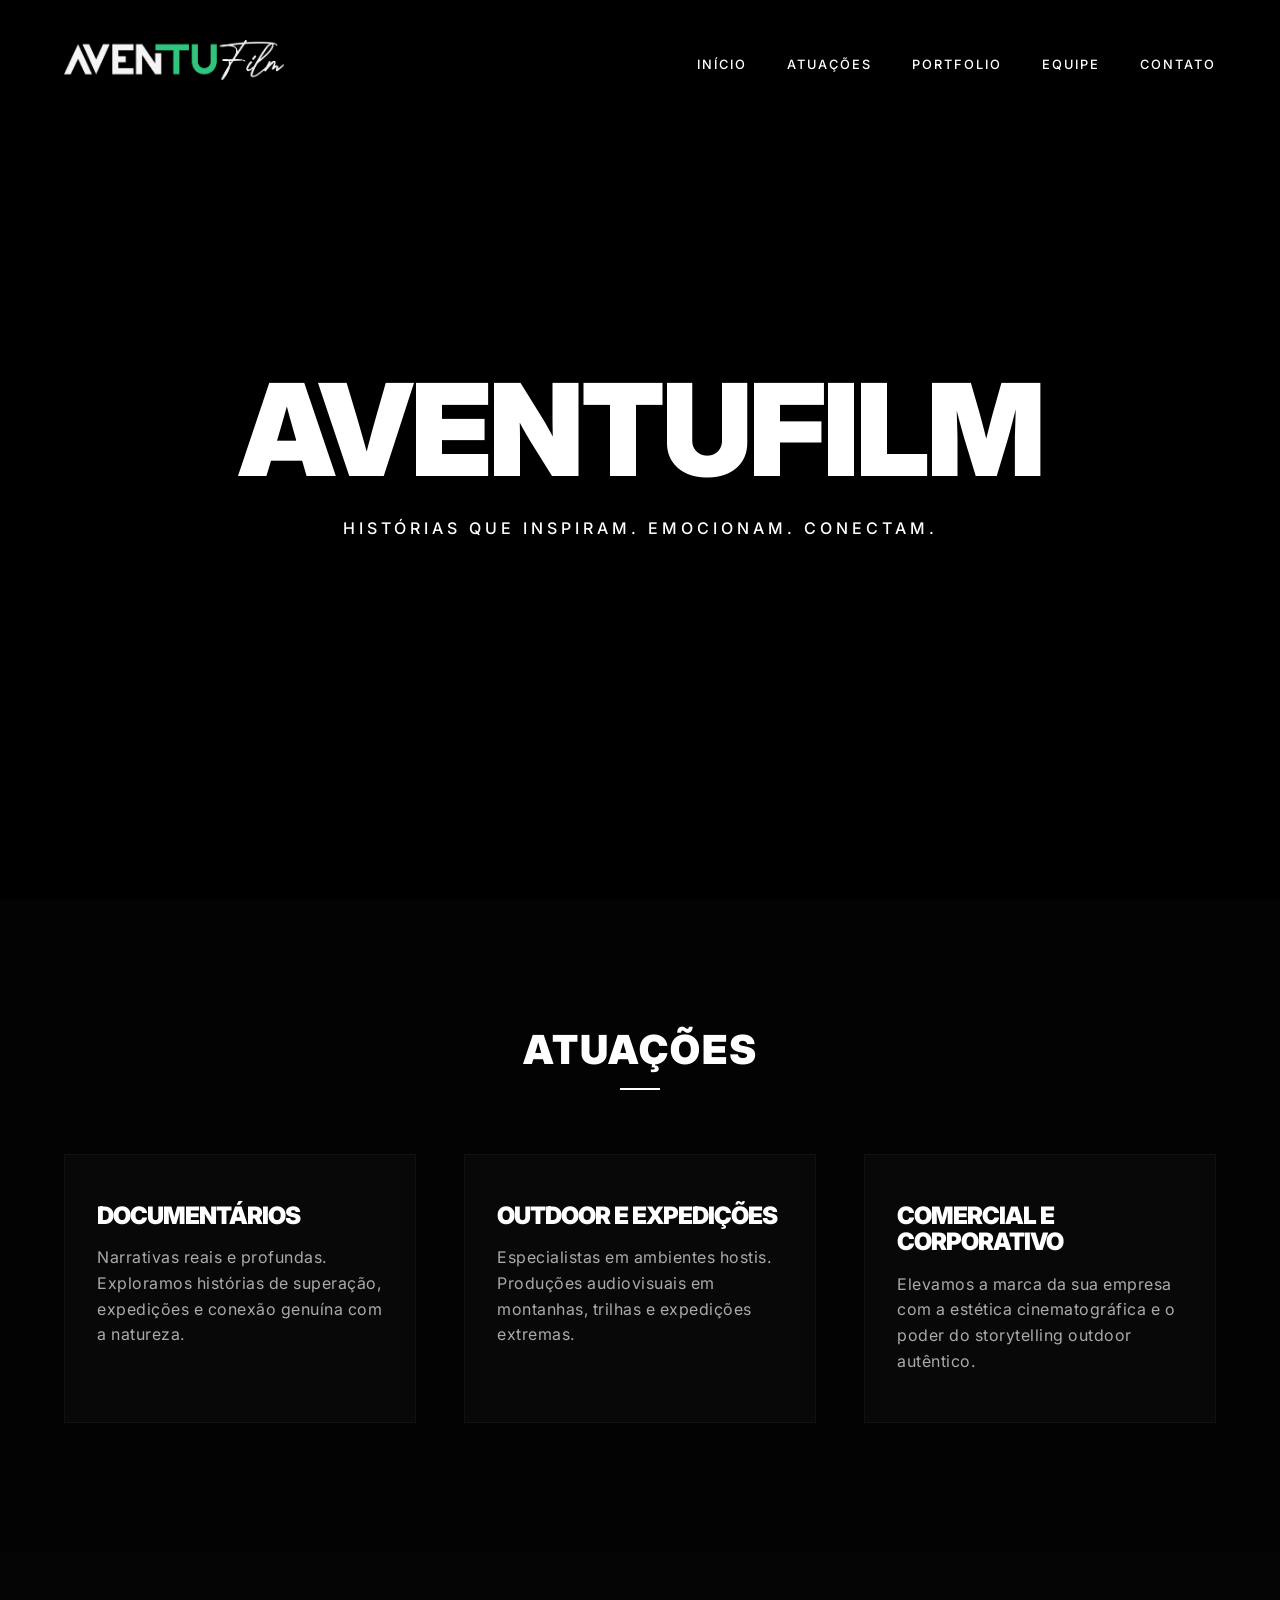
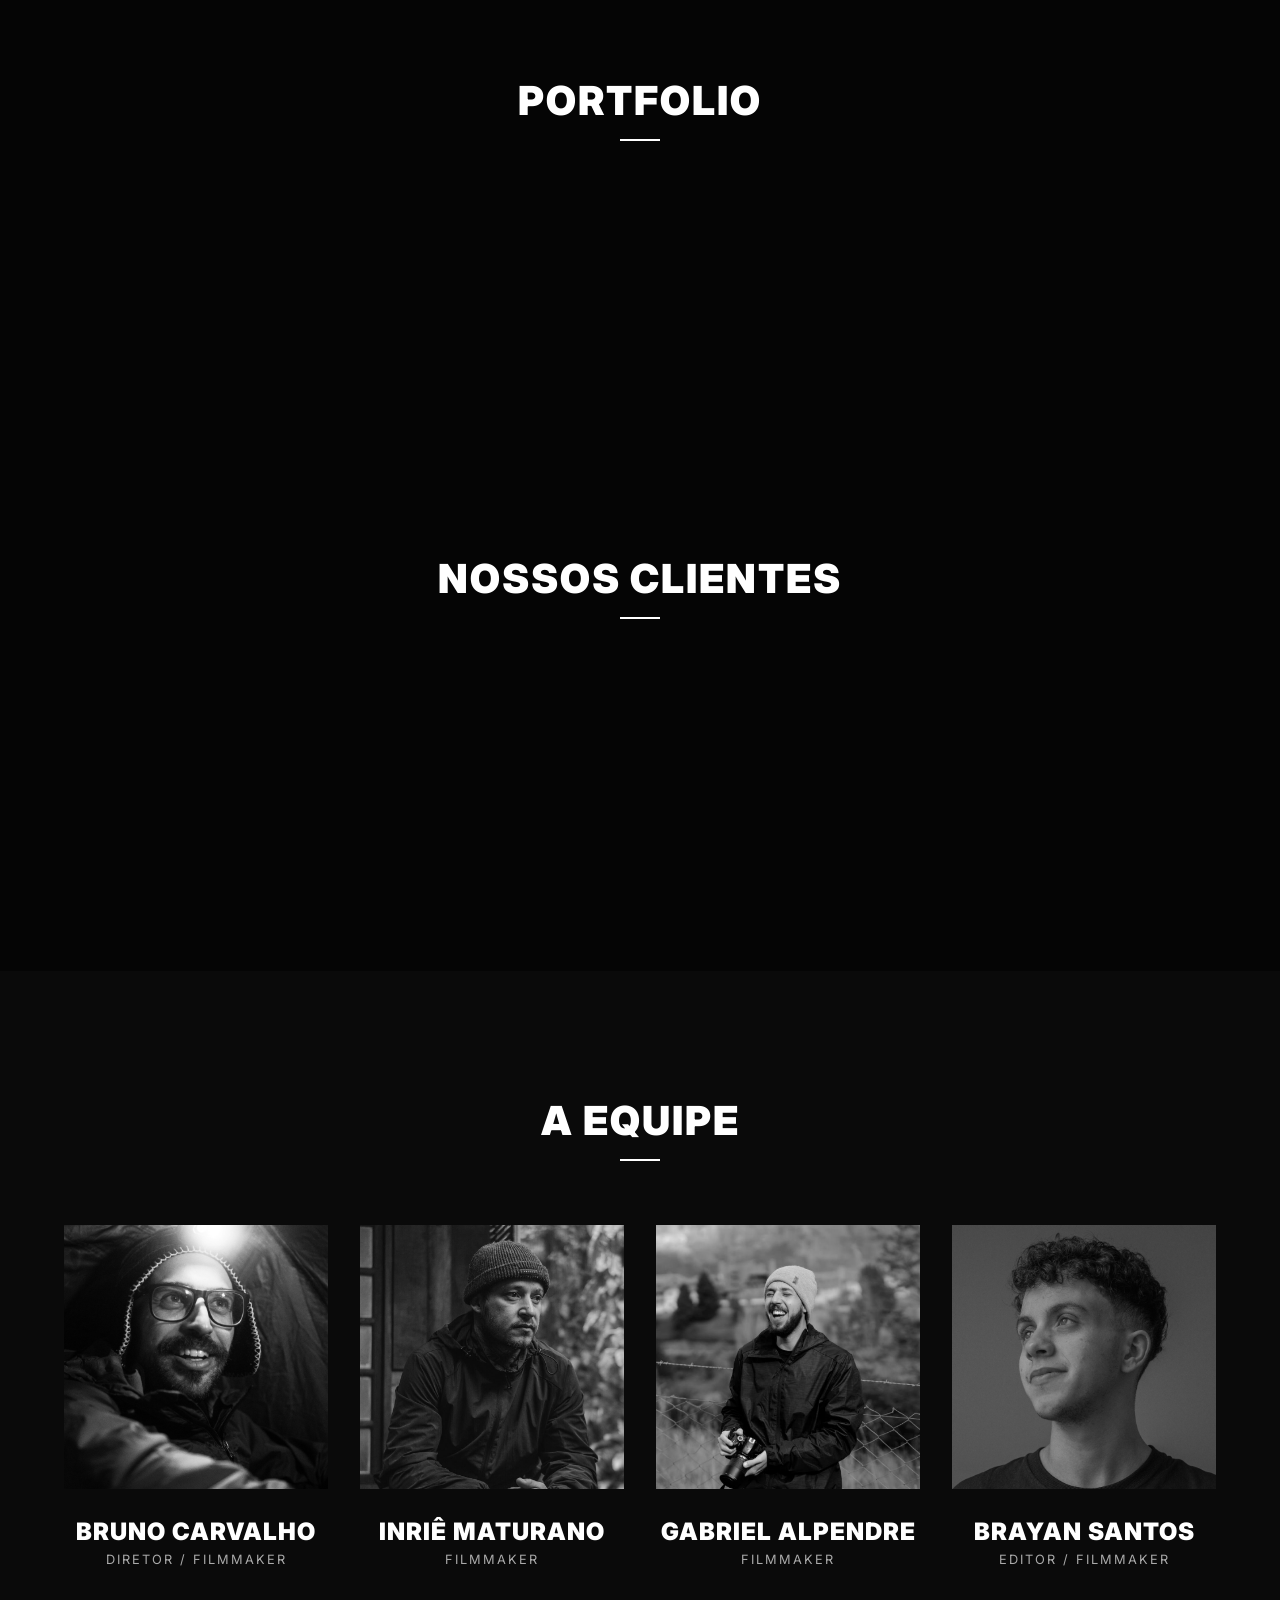
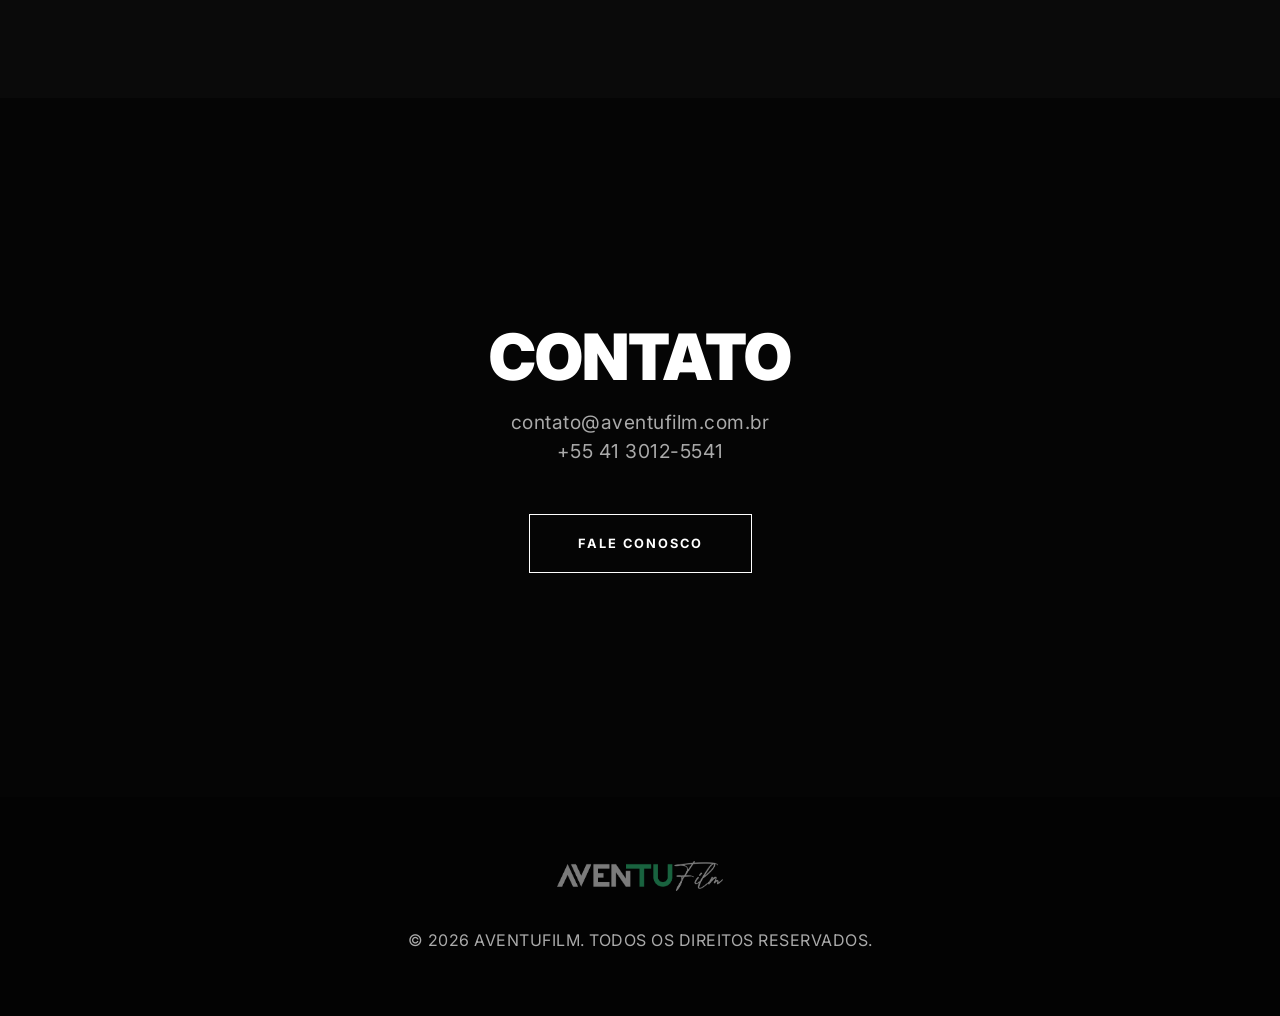
==== index.html @ 4377aca1 "first commit" ====
<!DOCTYPE html>
<html lang="pt-BR">

<head>
    <meta charset="UTF-8">
    <meta name="viewport" content="width=device-width, initial-scale=1.0">
    <title>Aventufilm | Produtora Outdoor</title>

    <!-- SEO & Meta Tags -->
    <meta name="description"
        content="AventuFilm: Produtora audiovisual de outdoor e sobrevivência em Curitiba. Histórias que inspiram, emocionam e conectam. Especialistas em documentários de expedições e montanhismo.">
    <meta name="keywords"
        content="produtora de vídeo, produtora audiovisual, documentários, outdoor, sobrevivência, montanhismo, expedição, vídeo para marcas, Curitiba, Aventufilm">
    <meta name="author" content="AventuFilm">
    <meta name="robots" content="index, follow">

    <!-- Open Graph / Social Media -->
    <meta property="og:type" content="website">
    <meta property="og:url" content="https://aventufilm.com.br/">
    <meta property="og:title" content="AventuFilm | Produtora Outdoor">
    <meta property="og:description" content="Histórias que inspiram, emocionam e conectam no universo outdoor.">
    <!-- Replace with a permanent absolute URL to your logo/cover later if needed -->
    <meta property="og:image" content="https://aventufilm.com.br/wp-content/uploads/2025/02/LogoBranca@4x.png">

    <!-- GEO / Local targeting Curitiba, PR -->
    <meta name="geo.region" content="BR-PR">
    <meta name="geo.placename" content="Curitiba">
    <meta name="geo.position" content="-25.4284;-49.2733">
    <meta name="ICBM" content="-25.4284, -49.2733">

    <!-- Google tag (gtag.js) -->
    <script async src="https://www.googletagmanager.com/gtag/js?id=G-DMDJPM29SL"></script>
    <script>
        window.dataLayer = window.dataLayer || [];
        function gtag() { dataLayer.push(arguments); }
        gtag('js', new Date());

        gtag('config', 'G-DMDJPM29SL');
    </script>
    <link rel="stylesheet" href="style.css">
    <link rel="preconnect" href="https://fonts.googleapis.com">
    <link rel="preconnect" href="https://fonts.gstatic.com" crossorigin>
    <!-- Mark Bone uses a sleek geometric sans-serif, let's use Inter or Roboto. Let's stick with Outfit or Inter -->
    <link href="https://fonts.googleapis.com/css2?family=Inter:wght@300;400;500;700;900&display=swap" rel="stylesheet">
</head>

<body>
    <header class="header" id="header">
        <div class="container header-container">
            <a href="#" class="logo">
                <img src="assets/img/logo.png" alt="Aventufilm Logo">
            </a>
            <nav class="nav">
                <ul class="nav-list">
                    <li><a href="#hero" class="nav-link">Início</a></li>
                    <li><a href="#atuacoes" class="nav-link">Atuações</a></li>
                    <li><a href="#portfolio" class="nav-link">Portfolio</a></li>
                    <li><a href="#equipe" class="nav-link">Equipe</a></li>
                    <li><a href="#contato" class="nav-link">Contato</a></li>
                </ul>
            </nav>
            <div class="menu-toggle" id="menu-toggle">
                <span></span>
                <span></span>
            </div>
        </div>
    </header>

    <main>
        <!-- Hero Section -->
        <section id="hero" class="hero">
            <div id="hero-slideshow" class="hero-slideshow">
                <!-- Slides will be injected by JavaScript -->
            </div>
            <div class="hero-overlay"></div>
            <div class="container hero-content">
                <h1 class="hero-title reveal-text">AVENTUFILM</h1>
                <p class="hero-subtitle reveal-text delay-1" style="font-size: 1rem; letter-spacing: 4px;">HISTÓRIAS QUE
                    INSPIRAM. EMOCIONAM. CONECTAM.</p>
            </div>
        </section>

        <!-- Atuações Section -->
        <section id="atuacoes" class="services section">
            <div class="container">
                <div class="section-header">
                    <h2 class="section-title reveal-element">ATUAÇÕES</h2>
                    <div class="divider"></div>
                </div>

                <div class="services-grid">
                    <div class="service-card reveal-element">
                        <h3 class="service-title">Documentários</h3>
                        <p class="service-desc">Narrativas reais e profundas. Exploramos histórias de superação,
                            expedições e conexão genuína com a natureza.</p>
                    </div>
                    <div class="service-card reveal-element delay-1">
                        <h3 class="service-title">Outdoor e Expedições</h3>
                        <p class="service-desc">Especialistas em ambientes hostis. Produções audiovisuais em montanhas,
                            trilhas e expedições extremas.</p>
                    </div>
                    <div class="service-card reveal-element">
                        <h3 class="service-title">Comercial e Corporativo</h3>
                        <p class="service-desc">Elevamos a marca da sua empresa com a estética cinematográfica e o poder
                            do storytelling outdoor autêntico.</p>
                    </div>
                </div>
            </div>
        </section>

        <!-- Portfolio Section -->
        <section id="portfolio" class="portfolio section">
            <div class="container">
                <div class="section-header">
                    <h2 class="section-title reveal-element">PORTFOLIO</h2>
                    <div class="divider"></div>
                </div>

                <div id="portfolio-container" class="portfolio-container">
                    <!-- Dynamic Content: 1 main case + grid of 2 columns -->
                    <div id="main-case" class="main-case"></div>
                    <div id="portfolio-grid" class="portfolio-grid"></div>
                </div>
            </div>
        </section>

        <!-- Clients Section -->
        <section id="clientes" class="clients section">
            <div class="container">
                <div class="section-header">
                    <h2 class="section-title reveal-element">NOSSOS CLIENTES</h2>
                    <div class="divider"></div>
                </div>
                <div class="clients-marquee">
                    <div class="clients-track" id="clients-track">
                        <!-- Logos will be added here or via CSS if using a track -->
                        <!-- Example: <img src="clients_images/client1.png" alt="Cliente 1"> -->
                    </div>
                </div>
            </div>
        </section>

        <!-- Team Section -->
        <section id="equipe" class="team section">
            <div class="container">
                <div class="section-header">
                    <h2 class="section-title reveal-element">A EQUIPE</h2>
                    <div class="divider"></div>
                </div>

                <div class="team-grid">
                    <div class="team-member reveal-element">
                        <img src="assets/img/team-bruno.jpg" alt="Bruno Carvalho" class="team-img">
                        <h4 class="team-name">BRUNO CARVALHO</h4>
                        <p class="team-role">DIRETOR / FILMMAKER</p>
                    </div>
                    <div class="team-member reveal-element delay-1">
                        <img src="assets/img/team-inrie.jpg" alt="Inriê Maturano" class="team-img">
                        <h4 class="team-name">INRIÊ MATURANO</h4>
                        <p class="team-role">FILMMAKER</p>
                    </div>
                    <div class="team-member reveal-element">
                        <img src="assets/img/team-gabriel.png" alt="Gabriel Alpendre" class="team-img">
                        <h4 class="team-name">GABRIEL ALPENDRE</h4>
                        <p class="team-role">FILMMAKER</p>
                    </div>
                    <div class="team-member reveal-element delay-1">
                        <img src="assets/img/team-brayan.jpg" alt="Brayan Santos" class="team-img">
                        <h4 class="team-name">BRAYAN SANTOS</h4>
                        <p class="team-role">EDITOR / FILMMAKER</p>
                    </div>
                </div>
            </div>
        </section>

        <!-- Contact Section -->
        <section id="contato" class="contact section">
            <div class="container">
                <div class="contact-card reveal-element">
                    <h2 class="contact-title">CONTATO</h2>
                    <p class="contact-desc">contato@aventufilm.com.br<br>+55 41 3012-5541</p>
                    <a href="mailto:contato@aventufilm.com.br" class="btn btn-outline">FALE CONOSCO</a>
                </div>
            </div>
        </section>
    </main>

    <footer class="footer">
        <div class="container">
            <div class="footer-bottom">
                <img src="assets/img/logo.png" alt="Aventufilm Logo" class="footer-logo">
                <p>&copy; 2026 Aventufilm. Todos os direitos reservados.</p>
            </div>
        </div>
    </footer>

    <!-- Behance-Style Cases Modal -->
    <div id="case-modal" class="modal">
        <div class="modal-overlay"></div>
        <button class="modal-close">&times;</button>
        <div class="modal-scroll-container">
            <div class="modal-content-wrapper">
                <div class="modal-header">
                    <h2 id="modal-title" class="modal-title"></h2>
                    <span id="modal-category" class="case-category"></span>
                    <p id="modal-desc" class="modal-desc"></p>
                </div>
                <div id="modal-body-content" class="modal-body-content">
                    <!-- Dynamic images/content will be injected here -->
                </div>
            </div>
        </div>
    </div>

    <script src="portfolio_data.js"></script>
    <script src="main.js"></script>
</body>

</html>
---- style.css ----
/* Base Reset */
* {
    margin: 0;
    padding: 0;
    box-sizing: border-box;
}

:root {
    --bg-color: #050505;
    --text-primary: #ffffff;
    --text-secondary: #aaaaaa;
    --accent-color: #ffffff;
    /* Mark Bone is mostly stark white on black */
    --overlay-color: rgba(0, 0, 0, 0.4);
    --font-main: 'Inter', sans-serif;
    --transition-smooth: all 0.4s ease;
}

html {
    scroll-behavior: smooth;
    font-size: 16px;
}

body {
    background-color: var(--bg-color);
    color: var(--text-primary);
    font-family: var(--font-main);
    line-height: 1.5;
    overflow-x: hidden;
}

/* Layout */
.container {
    max-width: 1400px;
    margin: 0 auto;
    padding: 0 4rem;
}

.section {
    padding: 8rem 0;
}

/* Typography */
h1,
h2,
h3,
h4 {
    font-weight: 900;
    line-height: 1.1;
    text-transform: uppercase;
    letter-spacing: -1px;
}

p {
    color: var(--text-secondary);
    font-size: 1rem;
    font-weight: 400;
    letter-spacing: 0.5px;
}

/* Header & Nav */
.header {
    position: fixed;
    top: 0;
    left: 0;
    width: 100%;
    padding: 2.5rem 0;
    z-index: 1000;
    transition: var(--transition-smooth);
}

.header.scrolled {
    padding: 1.5rem 0;
    background-color: rgba(5, 5, 5, 0.95);
    backdrop-filter: blur(5px);
}

.header-container {
    display: flex;
    justify-content: space-between;
    align-items: center;
}

.logo img {
    height: 40px;
    width: auto;
}

.nav-list {
    display: flex;
    list-style: none;
    gap: 2.5rem;
}

.nav-link {
    color: var(--text-primary);
    text-decoration: none;
    font-size: 0.8rem;
    font-weight: 500;
    text-transform: uppercase;
    letter-spacing: 2px;
    transition: var(--transition-smooth);
}

.nav-link:hover {
    color: var(--text-secondary);
}

/* Menu Toggle (Mobile) */
.menu-toggle {
    display: none;
    cursor: pointer;
    flex-direction: column;
    gap: 6px;
    z-index: 1001;
}

.menu-toggle span {
    width: 30px;
    height: 2px;
    background-color: var(--text-primary);
    transition: var(--transition-smooth);
}

/* Hero Section & Slideshow */
.hero {
    height: 100vh;
    position: relative;
    display: flex;
    align-items: center;
    justify-content: center;
    text-align: center;
    overflow: hidden;
    background-color: #000;
}

.hero-slideshow {
    position: absolute;
    top: 0;
    left: 0;
    width: 100%;
    height: 100%;
    z-index: -2;
}

.hero-slide {
    position: absolute;
    top: 0;
    left: 0;
    width: 100%;
    height: 100%;
    background-size: cover;
    background-position: center;
    opacity: 0;
    transition: opacity 2s ease-in-out;
    filter: brightness(0.6);
}

.hero-slide.active {
    opacity: 1;
    z-index: -1;
}

.hero-slide.ken-burns {
    animation: kenBurns 12s ease-in-out infinite alternate;
}

@keyframes kenBurns {
    0% {
        transform: scale(1) translate(0, 0);
    }

    100% {
        transform: scale(1.1) translate(-2%, -1%);
    }
}

.hero-overlay {
    position: absolute;
    top: 0;
    left: 0;
    width: 100%;
    height: 100%;
    background: rgba(0, 0, 0, 0.5);
    /* darkened to make text pop like mark bone */
    z-index: -1;
}

.hero-content {
    position: relative;
    z-index: 1;
}

.hero-title {
    font-size: 8rem;
    color: #fff;
    margin-bottom: 1rem;
    letter-spacing: -3px;
}

.hero-subtitle {
    font-size: 1.2rem;
    font-weight: 500;
    letter-spacing: 6px;
    color: #fff;
    text-transform: uppercase;
}

/* Buttons */
.btn {
    display: inline-block;
    padding: 1.2rem 3rem;
    background-color: var(--text-primary);
    color: var(--bg-color);
    text-decoration: none;
    font-weight: 700;
    text-transform: uppercase;
    letter-spacing: 2px;
    font-size: 0.8rem;
    transition: var(--transition-smooth);
}

.btn:hover {
    background-color: #ddd;
}

.btn.btn-outline {
    background-color: transparent;
    color: var(--text-primary);
    border: 1px solid var(--text-primary);
}

.btn.btn-outline:hover {
    background-color: var(--text-primary);
    color: var(--bg-color);
}

/* Sections Global */
.section-header {
    margin-bottom: 4rem;
    text-align: center;
}

.section-title {
    font-size: 2.5rem;
    margin-bottom: 1rem;
    letter-spacing: 2px;
}

.divider {
    width: 40px;
    height: 2px;
    background-color: var(--text-primary);
    margin: 0 auto;
}

/* Services Section */
.services {
    background-color: #030303;
}

.services-grid {
    display: grid;
    grid-template-columns: repeat(1, 1fr);
    gap: 3rem;
}

@media (min-width: 768px) {
    .services-grid {
        grid-template-columns: repeat(3, 1fr);
    }
}

.service-card {
    padding: 3rem 2rem;
    background: #080808;
    border: 1px solid #111;
    text-align: left;
    transition: var(--transition-smooth);
}

.service-card:hover {
    transform: translateY(-10px);
    border-color: #333;
}

.service-title {
    font-size: 1.5rem;
    margin-bottom: 1rem;
    color: var(--text-primary);
}

.service-desc {
    color: var(--text-secondary);
    line-height: 1.6;
}

/* Portfolio Section */
.portfolio-container {
    display: flex;
    flex-direction: column;
    gap: 4rem;
}

.main-case {
    width: 100%;
    margin-bottom: 2rem;
}

.portfolio-grid {
    display: grid;
    grid-template-columns: repeat(2, 1fr);
    gap: 4rem;
}

@media (max-width: 768px) {
    .portfolio-grid {
        grid-template-columns: 1fr;
        gap: 2rem;
    }
}

.case-card {
    position: relative;
    cursor: pointer;
    text-align: left;
    /* Changed to left for a cleaner look */
    width: 100%;
}

.main-case .case-card .case-title {
    font-size: 4rem;
    /* Larger title for main case */
}

.case-img-wrapper {
    overflow: hidden;
    position: relative;
    width: 100%;
    padding-top: 56.25%;
    /* 16:9 for main cases */
    margin-bottom: 1.5rem;
    background-color: #111;
}

.portfolio-grid .case-img-wrapper {
    padding-top: 60%;
    /* Slightly different for grid */
}

.case-img {
    position: absolute;
    top: 0;
    left: 0;
    width: 100%;
    height: 100%;
    object-fit: cover;
    transition: transform 1.2s cubic-bezier(0.2, 1, 0.3, 1);
    filter: brightness(0.7);
}

.case-card:hover .case-img {
    transform: scale(1.05);
    filter: brightness(1);
}

.case-category {
    font-size: 0.7rem;
    text-transform: uppercase;
    letter-spacing: 4px;
    color: var(--text-secondary);
    display: block;
    margin-bottom: 0.8rem;
}

.case-title {
    font-size: 1.8rem;
    font-weight: 700;
    line-height: 1.2;
    margin-top: 0.5rem;
}

/* Clients Section (Marquee) */
.clients {
    padding-bottom: 10rem;
    background-color: #050505;
}

.clients-marquee {
    width: 100%;
    overflow: hidden;
    padding: 4rem 0;
    position: relative;
}

.clients-track {
    display: flex;
    width: calc(250px * 10);
    /* Adjust based on logo count */
    animation: marquee 30s linear infinite;
    gap: 5rem;
    align-items: center;
}

.clients-track img {
    height: 40px;
    width: auto;
    filter: grayscale(1) brightness(0.6) invert(1);
    /* White/Gray logos */
    opacity: 0.6;
    transition: opacity 0.3s;
}

.clients-track img:hover {
    opacity: 1;
}

@keyframes marquee {
    0% {
        transform: translateX(0);
    }

    100% {
        transform: translateX(calc(-250px * 5));
    }
}

/* Team Section */
.team {
    background-color: #0a0a0a;
}

.team-grid {
    display: grid;
    grid-template-columns: repeat(4, 1fr);
    gap: 2rem;
}

.team-member {
    text-align: center;
}

.team-img {
    width: 100%;
    aspect-ratio: 1/1;
    /* Square crop for a clean look */
    object-fit: cover;
    margin-bottom: 1.5rem;
    filter: grayscale(100%);
    transition: var(--transition-smooth);
}

.team-member:hover .team-img {
    filter: grayscale(0%);
}

.team-name {
    font-size: 1.5rem;
    margin-bottom: 0.3rem;
    letter-spacing: 1px;
}

.team-role {
    font-size: 0.8rem;
    text-transform: uppercase;
    letter-spacing: 2px;
    color: var(--text-secondary);
}

/* Contact Section */
.contact-card {
    text-align: center;
    padding: 6rem 0;
}

.contact-title {
    font-size: 4rem;
    margin-bottom: 1rem;
}

.contact-desc {
    margin-bottom: 3rem;
    font-size: 1.2rem;
}

/* Footer */
.footer {
    padding: 4rem 0;
    background-color: #030303;
    text-align: center;
}

.footer-logo {
    height: 30px;
    margin-bottom: 2rem;
    opacity: 0.5;
}

.footer-bottom {
    font-size: 0.8rem;
    color: #444;
    text-transform: uppercase;
    letter-spacing: 1px;
}

/* Scroll Reveal Animations */
.reveal-text {
    opacity: 0;
    transform: translateY(20px);
    transition: opacity 1s ease-out, transform 1s ease-out;
}

.reveal-text.active {
    opacity: 1;
    transform: translateY(0);
}

.reveal-element {
    opacity: 0;
    transform: translateY(40px);
    transition: opacity 1s ease-out, transform 1s ease-out;
}

.reveal-element.active {
    opacity: 1;
    transform: translateY(0);
}

.delay-1 {
    transition-delay: 0.2s;
}

/* Modals (Behance Style) */
.modal {
    position: fixed;
    top: 0;
    left: 0;
    width: 100%;
    height: 100%;
    z-index: 2000;
    opacity: 0;
    pointer-events: none;
    transition: opacity 0.4s ease;
}

.modal.active {
    opacity: 1;
    pointer-events: auto;
}

.modal-overlay {
    position: absolute;
    top: 0;
    left: 0;
    width: 100%;
    height: 100%;
    background: rgba(0, 0, 0, 0.95);
}

.modal-scroll-container {
    position: absolute;
    top: 0;
    left: 0;
    width: 100%;
    height: 100%;
    overflow-y: auto;
    z-index: 5;
    padding: 3rem 1rem;
    scrollbar-width: thin;
    scrollbar-color: #555 transparent;
}

.modal-scroll-container::-webkit-scrollbar {
    width: 6px;
}

.modal-scroll-container::-webkit-scrollbar-thumb {
    background-color: #555;
    border-radius: 6px;
}

.modal-content-wrapper {
    position: relative;
    max-width: 1200px;
    margin: 0 auto;
    background: #0a0a0a;
    border-radius: 8px;
    overflow: hidden;
    padding-bottom: 4rem;
    box-shadow: 0 10px 40px rgba(0, 0, 0, 0.8);
}

.modal-close {
    position: fixed;
    top: 2rem;
    right: 2rem;
    width: 45px;
    height: 45px;
    background: rgba(255, 255, 255, 0.1);
    border-radius: 50%;
    display: flex;
    justify-content: center;
    align-items: center;
    font-size: 2rem;
    color: #fff;
    border: none;
    cursor: pointer;
    z-index: 10;
    backdrop-filter: blur(5px);
    transition: background 0.3s;
}

.modal-close:hover {
    background: rgba(255, 255, 255, 0.2);
}

.modal-header {
    padding: 4rem;
    text-align: center;
}

.modal-title {
    font-size: 3rem;
    margin-bottom: 1rem;
}

.modal-category {
    font-size: 0.9rem;
    color: var(--text-secondary);
    text-transform: uppercase;
    letter-spacing: 2px;
    margin-bottom: 2rem;
    display: block;
}

.modal-desc {
    font-size: 1.1rem;
    max-width: 800px;
    margin: 2rem auto 0;
    line-height: 1.8;
}

.modal-body-content {
    display: flex;
    flex-direction: column;
    gap: 1rem;
}

.modal-body-content img {
    width: 100%;
    height: auto;
    display: block;
    margin-bottom: 2rem;
}

.modal-video-wrapper {
    position: relative;
    padding-bottom: 56.25%;
    /* 16:9 Aspect Ratio */
    height: 0;
    overflow: hidden;
    margin: 2rem 0;
    background: #000;
}

.modal-video-wrapper iframe {
    position: absolute;
    top: 0;
    left: 0;
    width: 100%;
    height: 100%;
}

/* Responsive */
@media (max-width: 992px) {
    .hero-title {
        font-size: 5rem;
    }

    .hero-subtitle {
        font-size: 1rem;
    }

    .section-title {
        font-size: 2rem;
    }

    .container {
        padding: 0 2rem;
    }

    .team-grid {
        grid-template-columns: repeat(2, 1fr);
    }
}

@media (max-width: 768px) {
    .nav {
        position: fixed;
        top: 0;
        right: -100%;
        width: 100%;
        height: 100vh;
        background-color: var(--bg-color);
        display: flex;
        justify-content: center;
        align-items: center;
        transition: var(--transition-smooth);
    }

    .nav.active {
        right: 0;
    }

    .nav-list {
        flex-direction: column;
        text-align: center;
        gap: 3rem;
    }

    .nav-link {
        font-size: 1.5rem;
    }

    .menu-toggle {
        display: flex;
    }

    .menu-toggle.active span:nth-child(1) {
        transform: translateY(8px) rotate(45deg);
    }

    .menu-toggle.active span:nth-child(2) {
        transform: translateY(-8px) rotate(-45deg);
    }

    .hero-title {
        font-size: 3.5rem;
    }

    .case-title {
        font-size: 1.8rem;
    }
}
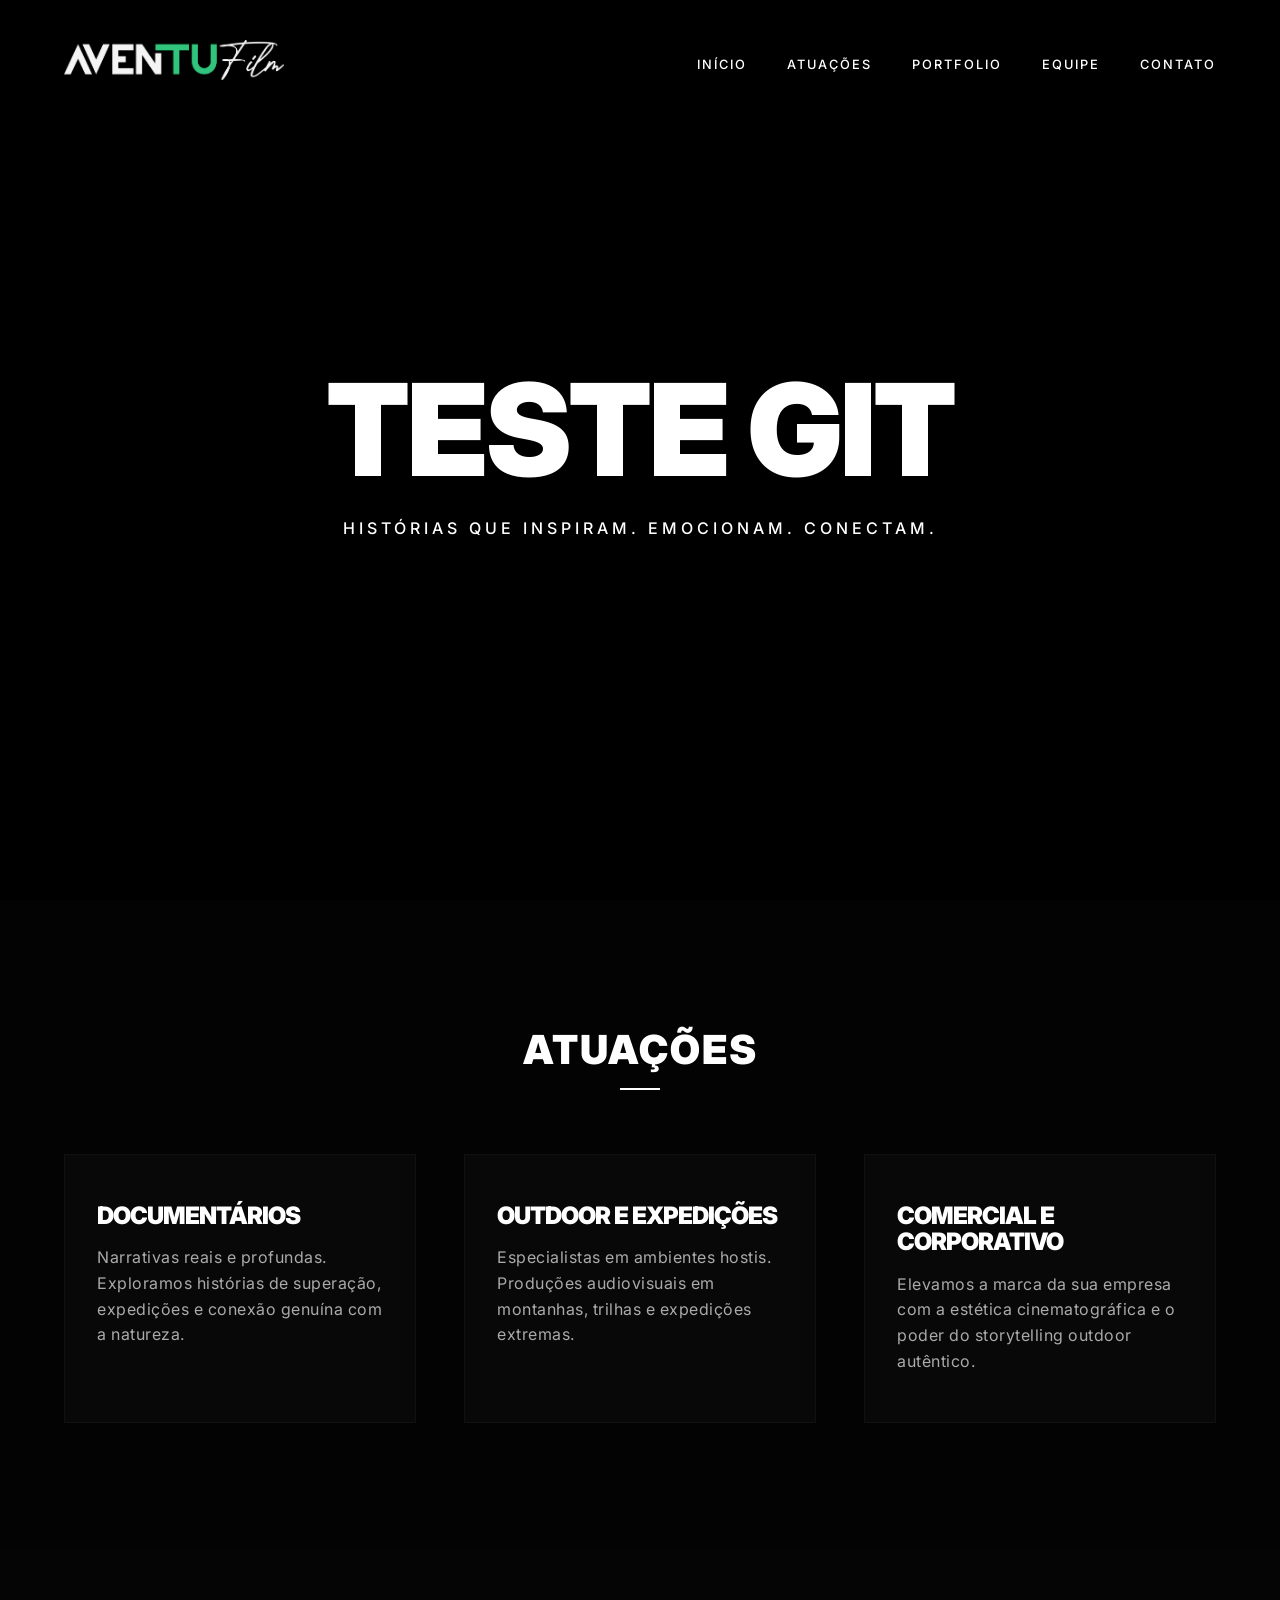
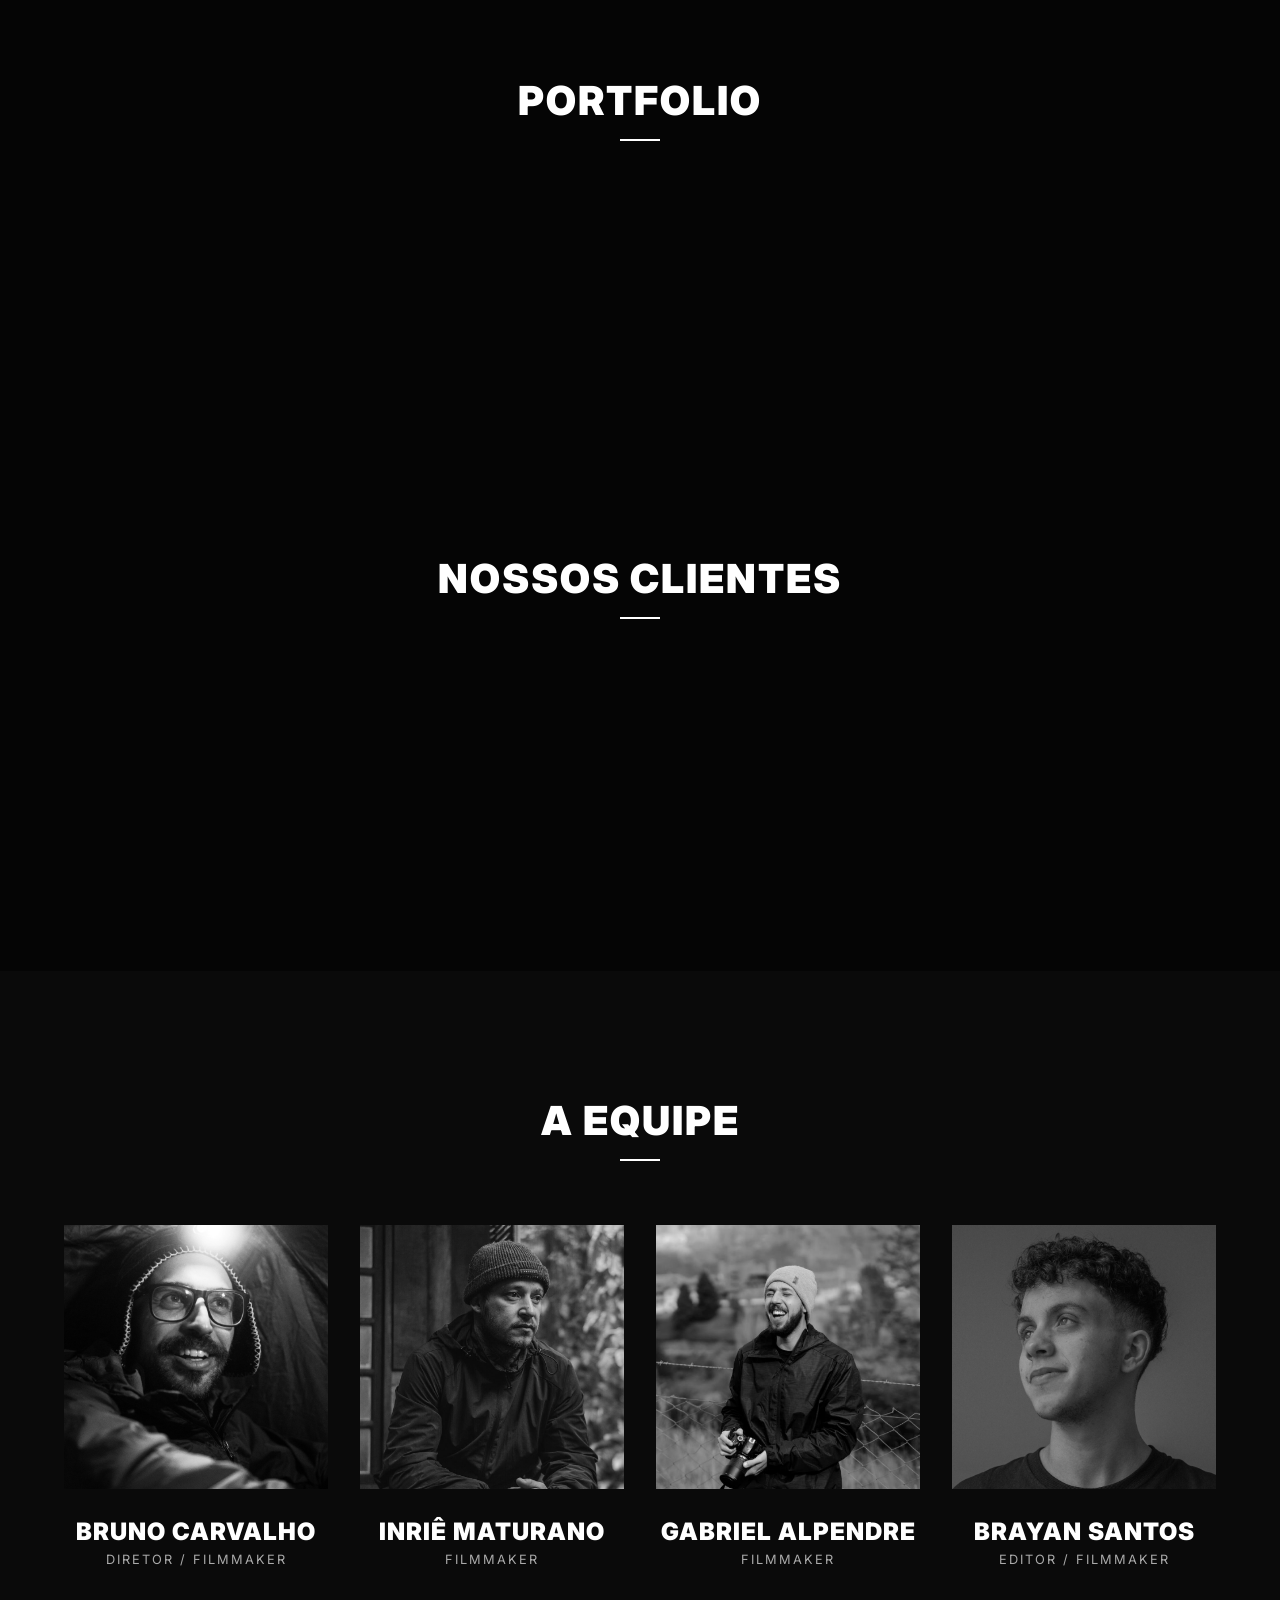
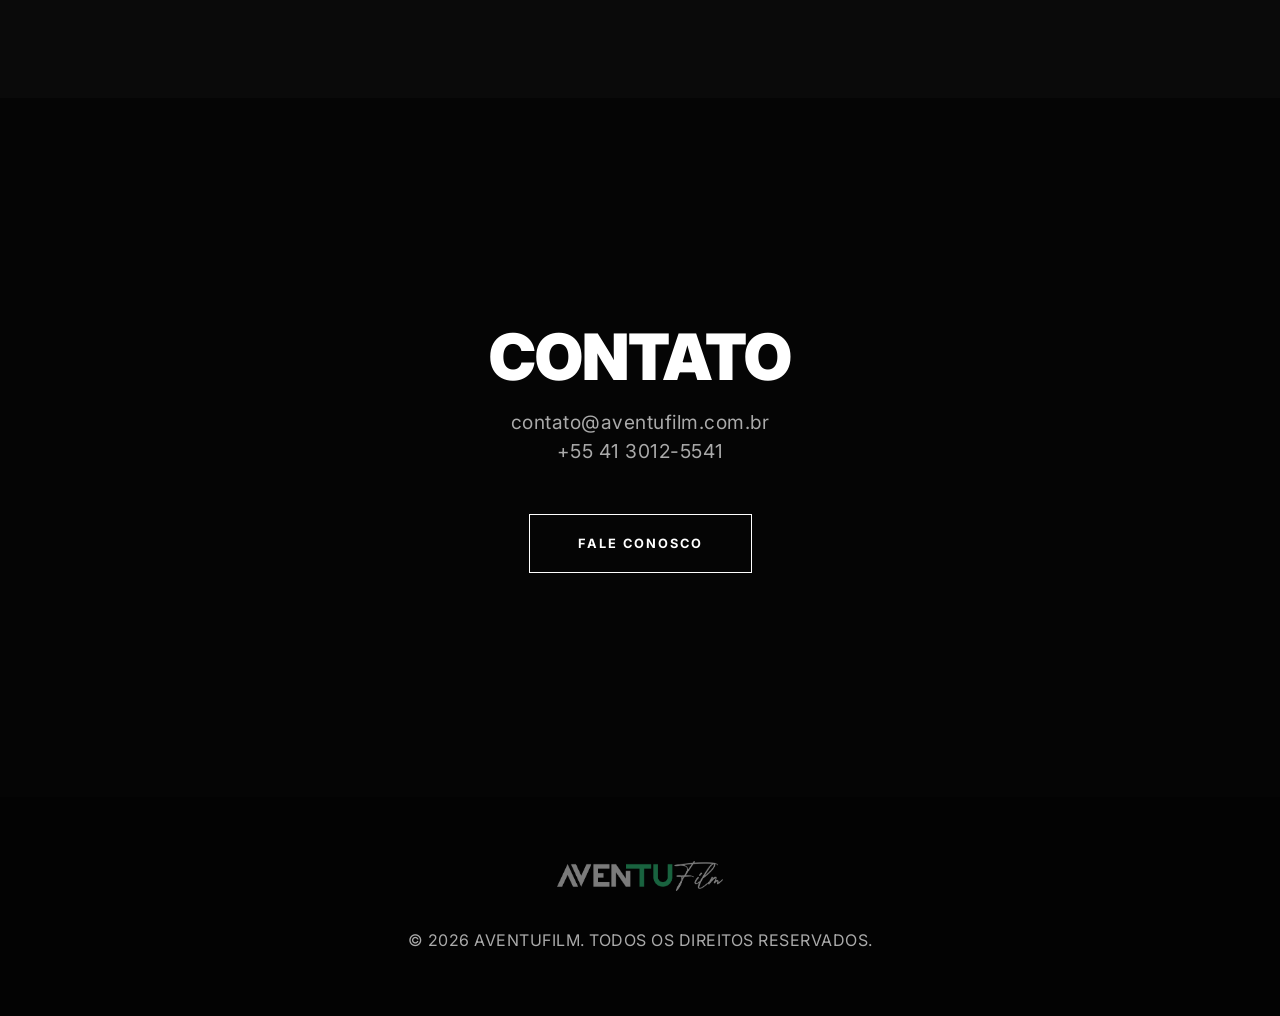
==== commit 5f0022de: "teste" ====
--- a/index.html
+++ b/index.html
@@ -4,7 +4,7 @@
 <head>
     <meta charset="UTF-8">
     <meta name="viewport" content="width=device-width, initial-scale=1.0">
-    <title>Aventufilm | Produtora Outdoor</title>
+    <title>Aventufilm | Produtora Outdoor - teste</title>
 
     <!-- SEO & Meta Tags -->
     <meta name="description"
@@ -74,7 +74,7 @@
             </div>
             <div class="hero-overlay"></div>
             <div class="container hero-content">
-                <h1 class="hero-title reveal-text">AVENTUFILM</h1>
+                <h1 class="hero-title reveal-text">teste git</h1>
                 <p class="hero-subtitle reveal-text delay-1" style="font-size: 1rem; letter-spacing: 4px;">HISTÓRIAS QUE
                     INSPIRAM. EMOCIONAM. CONECTAM.</p>
             </div>
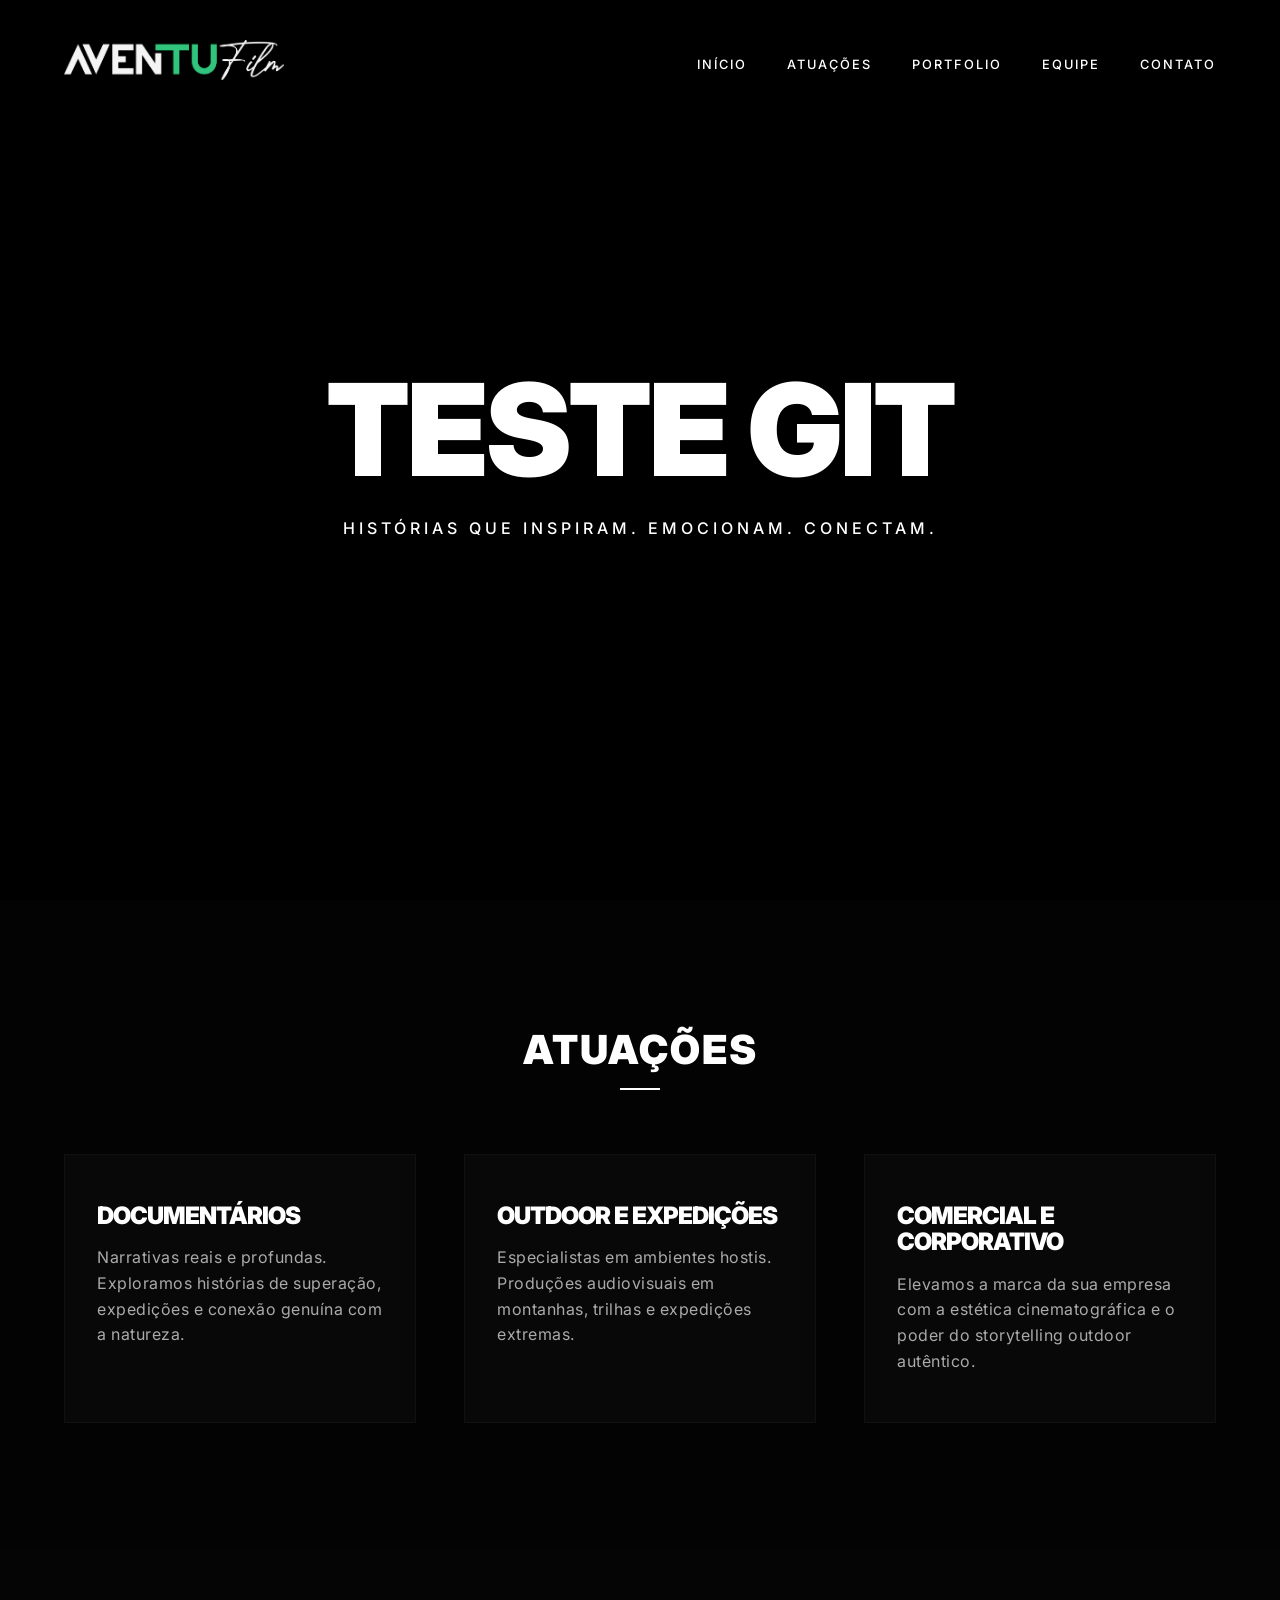
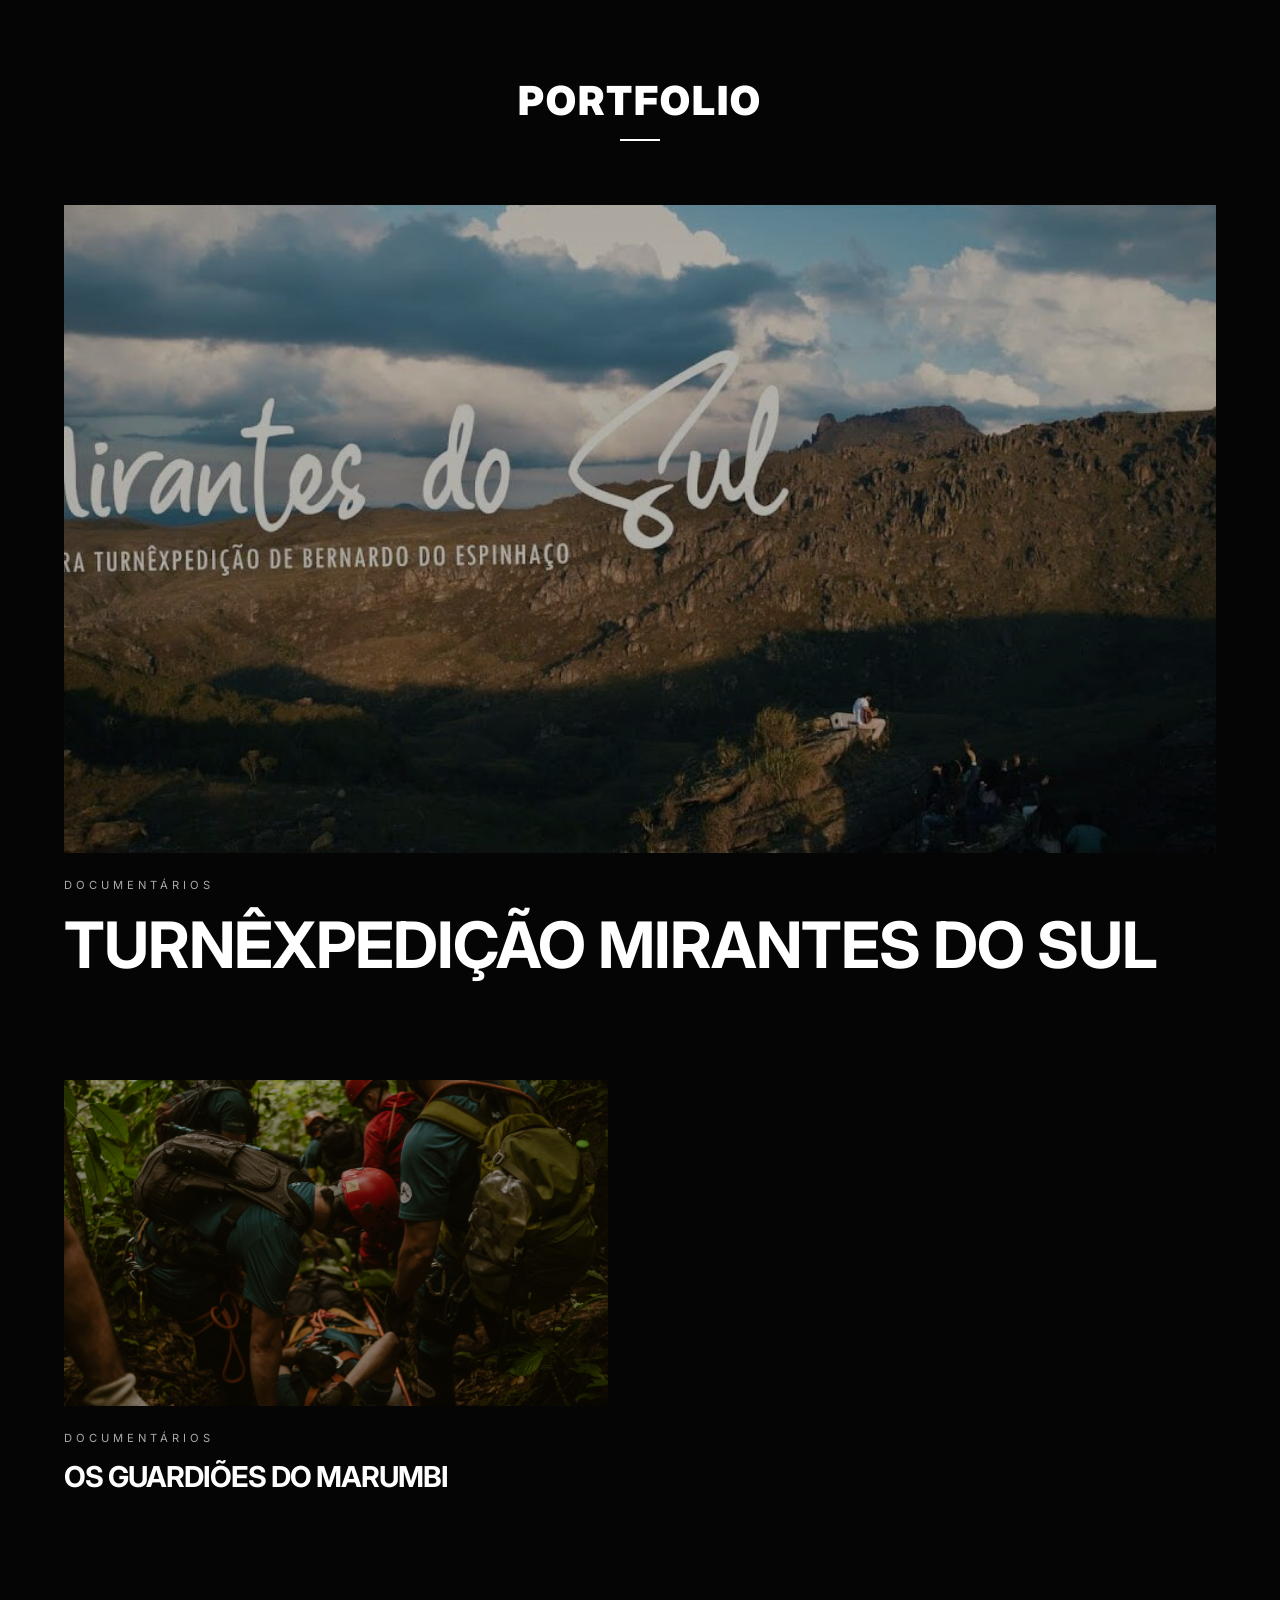
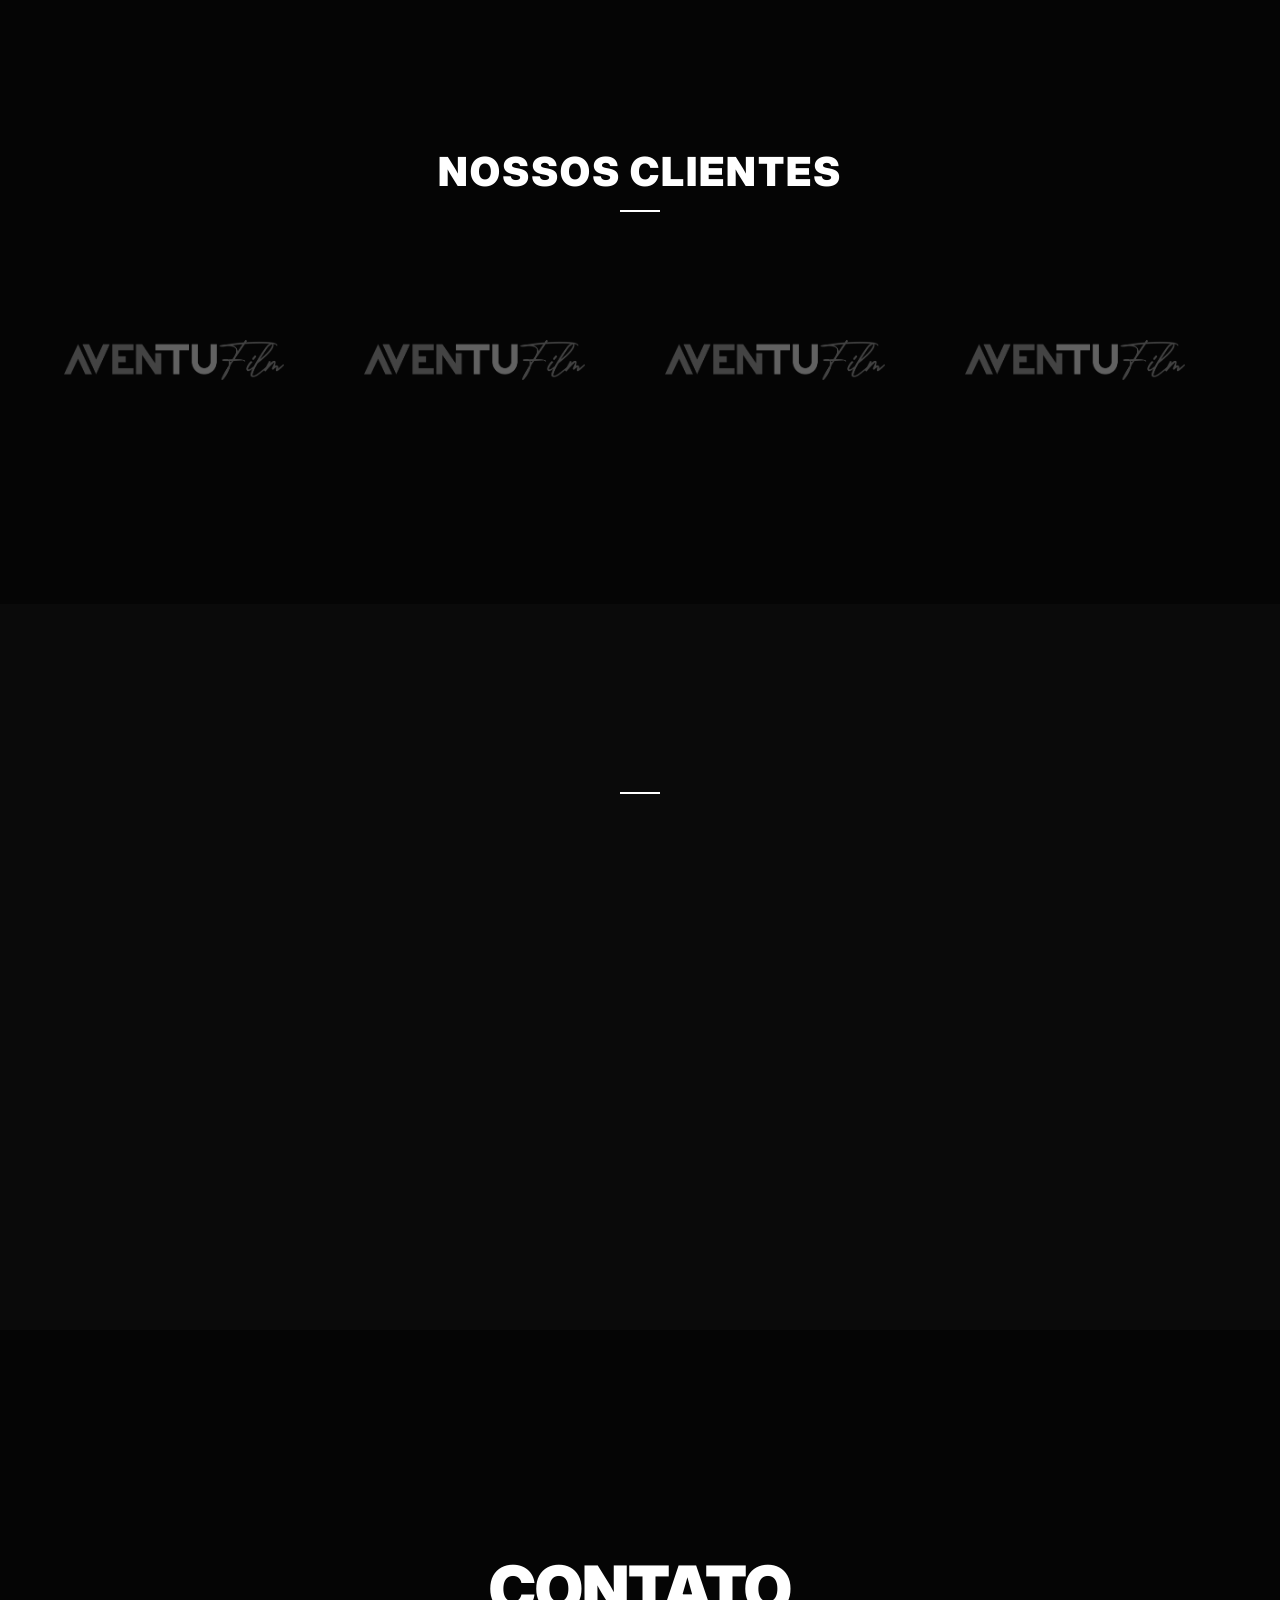
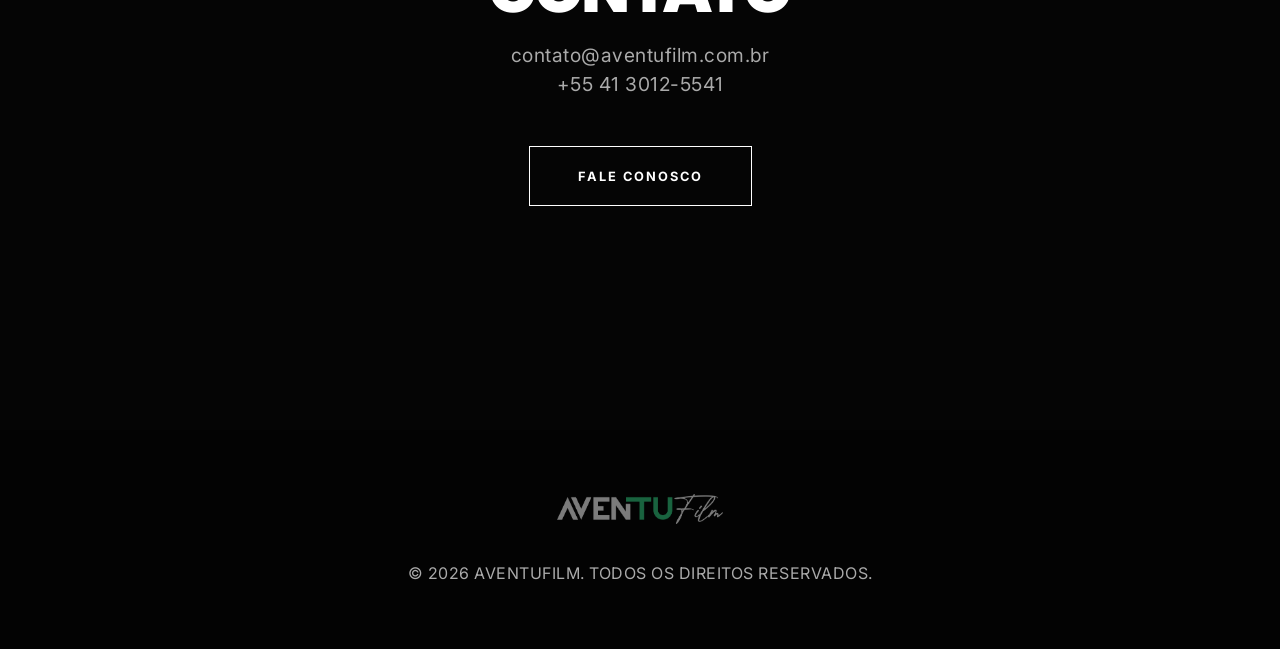
==== commit 561aa0c6: "ajustado portfolio e title" ====
--- a/index.html
+++ b/index.html
@@ -4,7 +4,7 @@
 <head>
     <meta charset="UTF-8">
     <meta name="viewport" content="width=device-width, initial-scale=1.0">
-    <title>Aventufilm | Produtora Outdoor - teste</title>
+    <title>Aventufilm | Produtora Outdoor</title>
 
     <!-- SEO & Meta Tags -->
     <meta name="description"
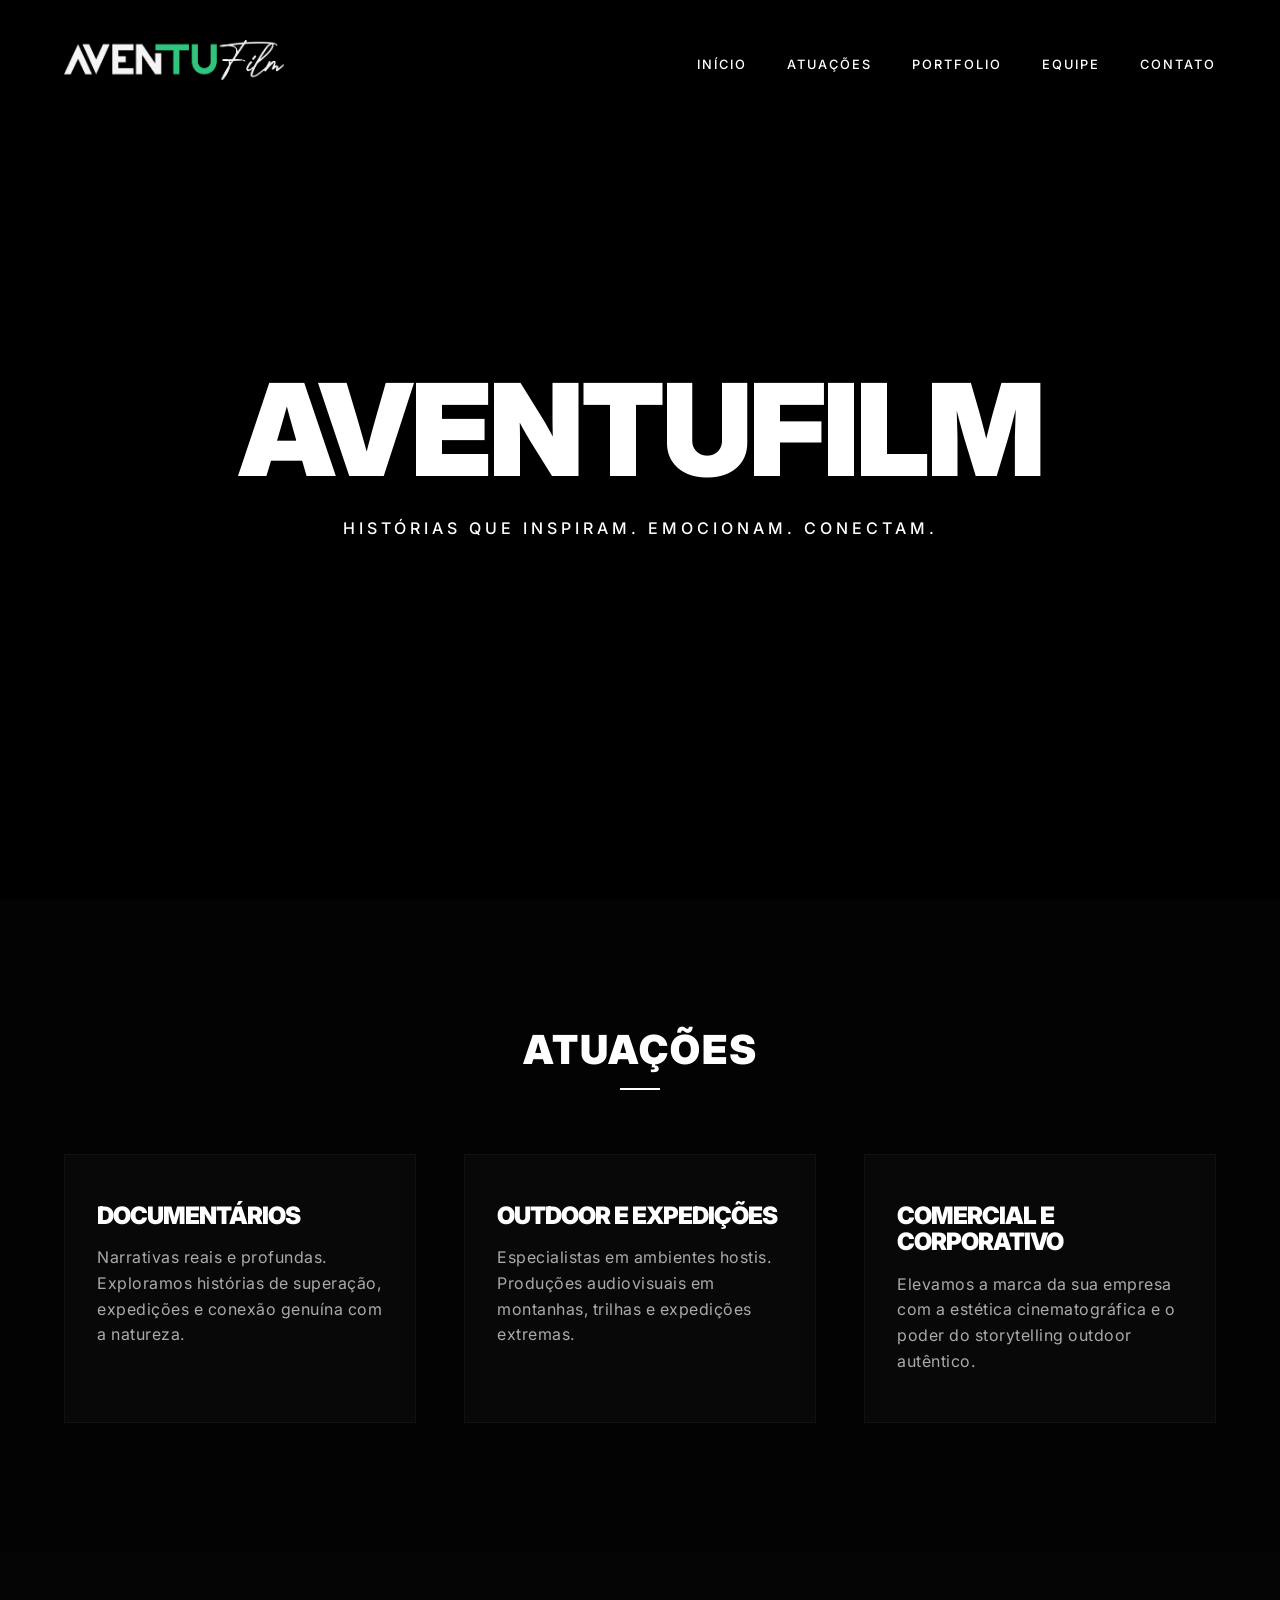
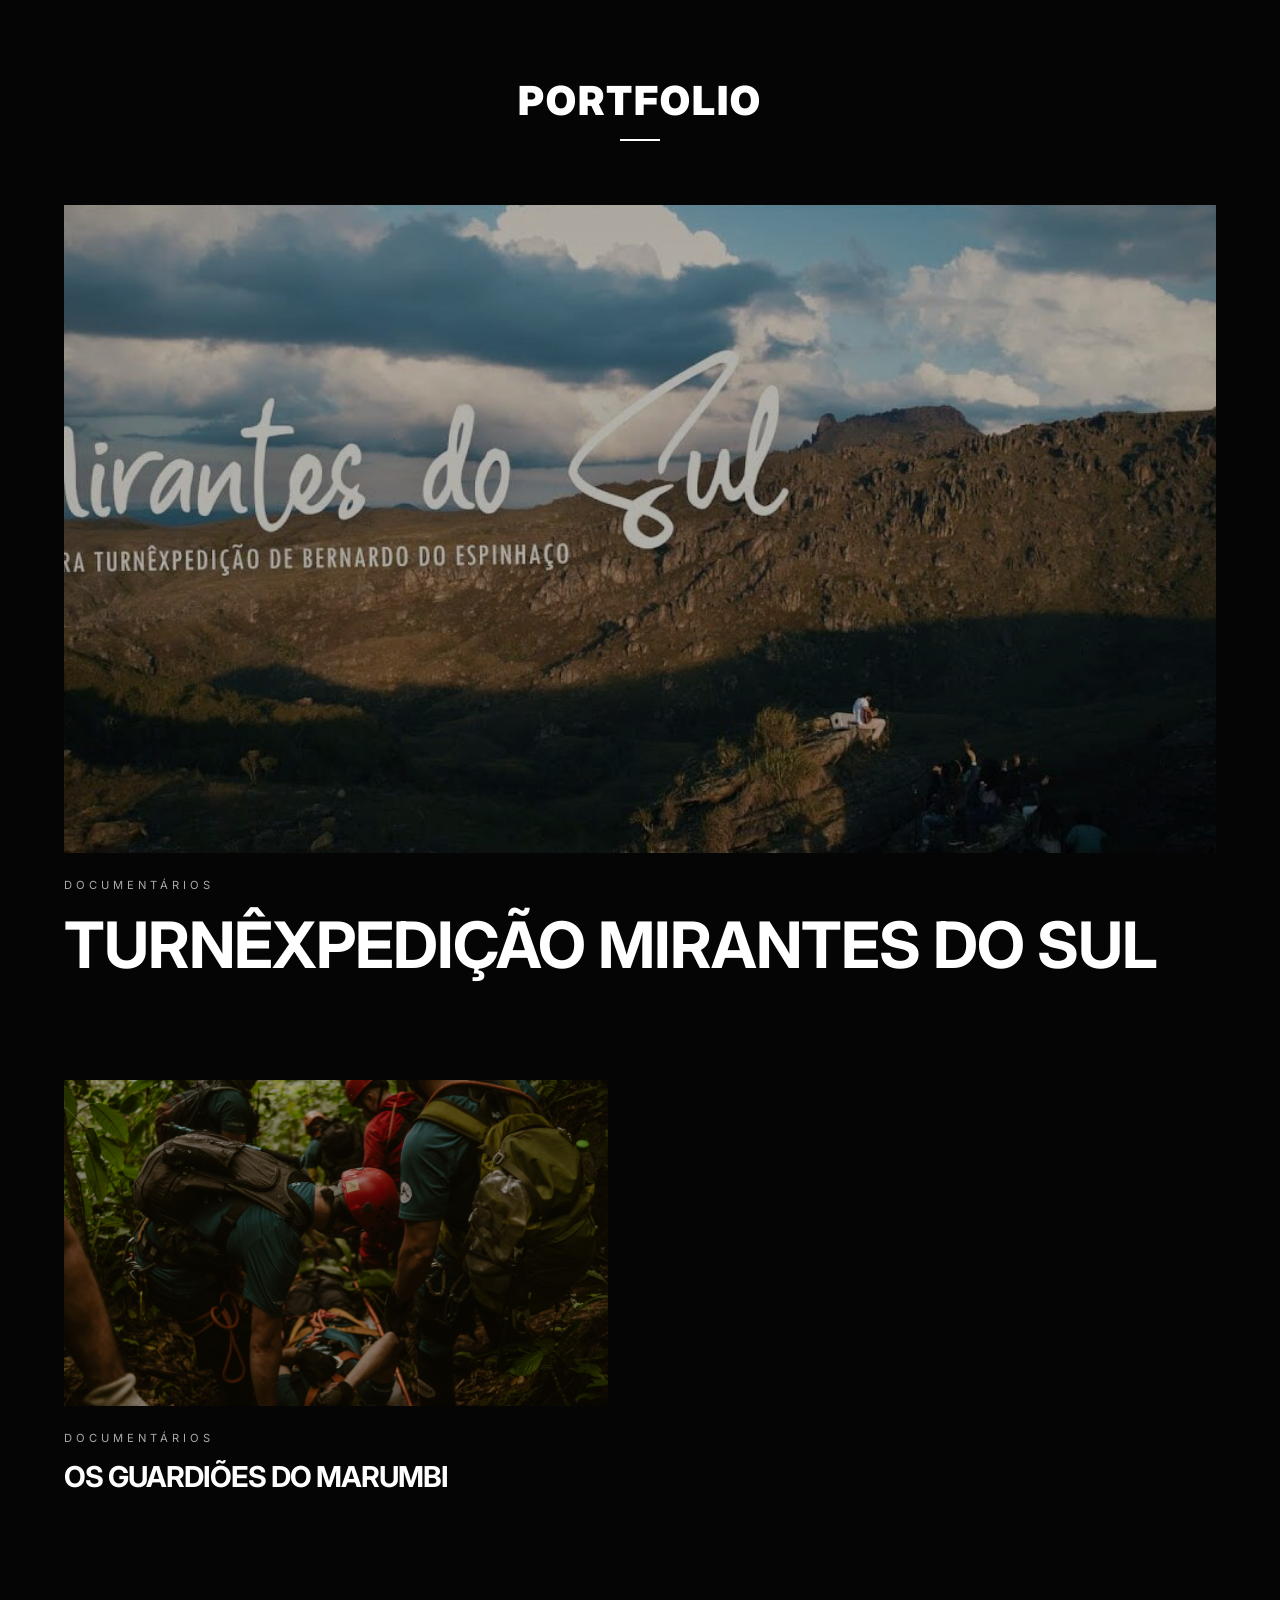
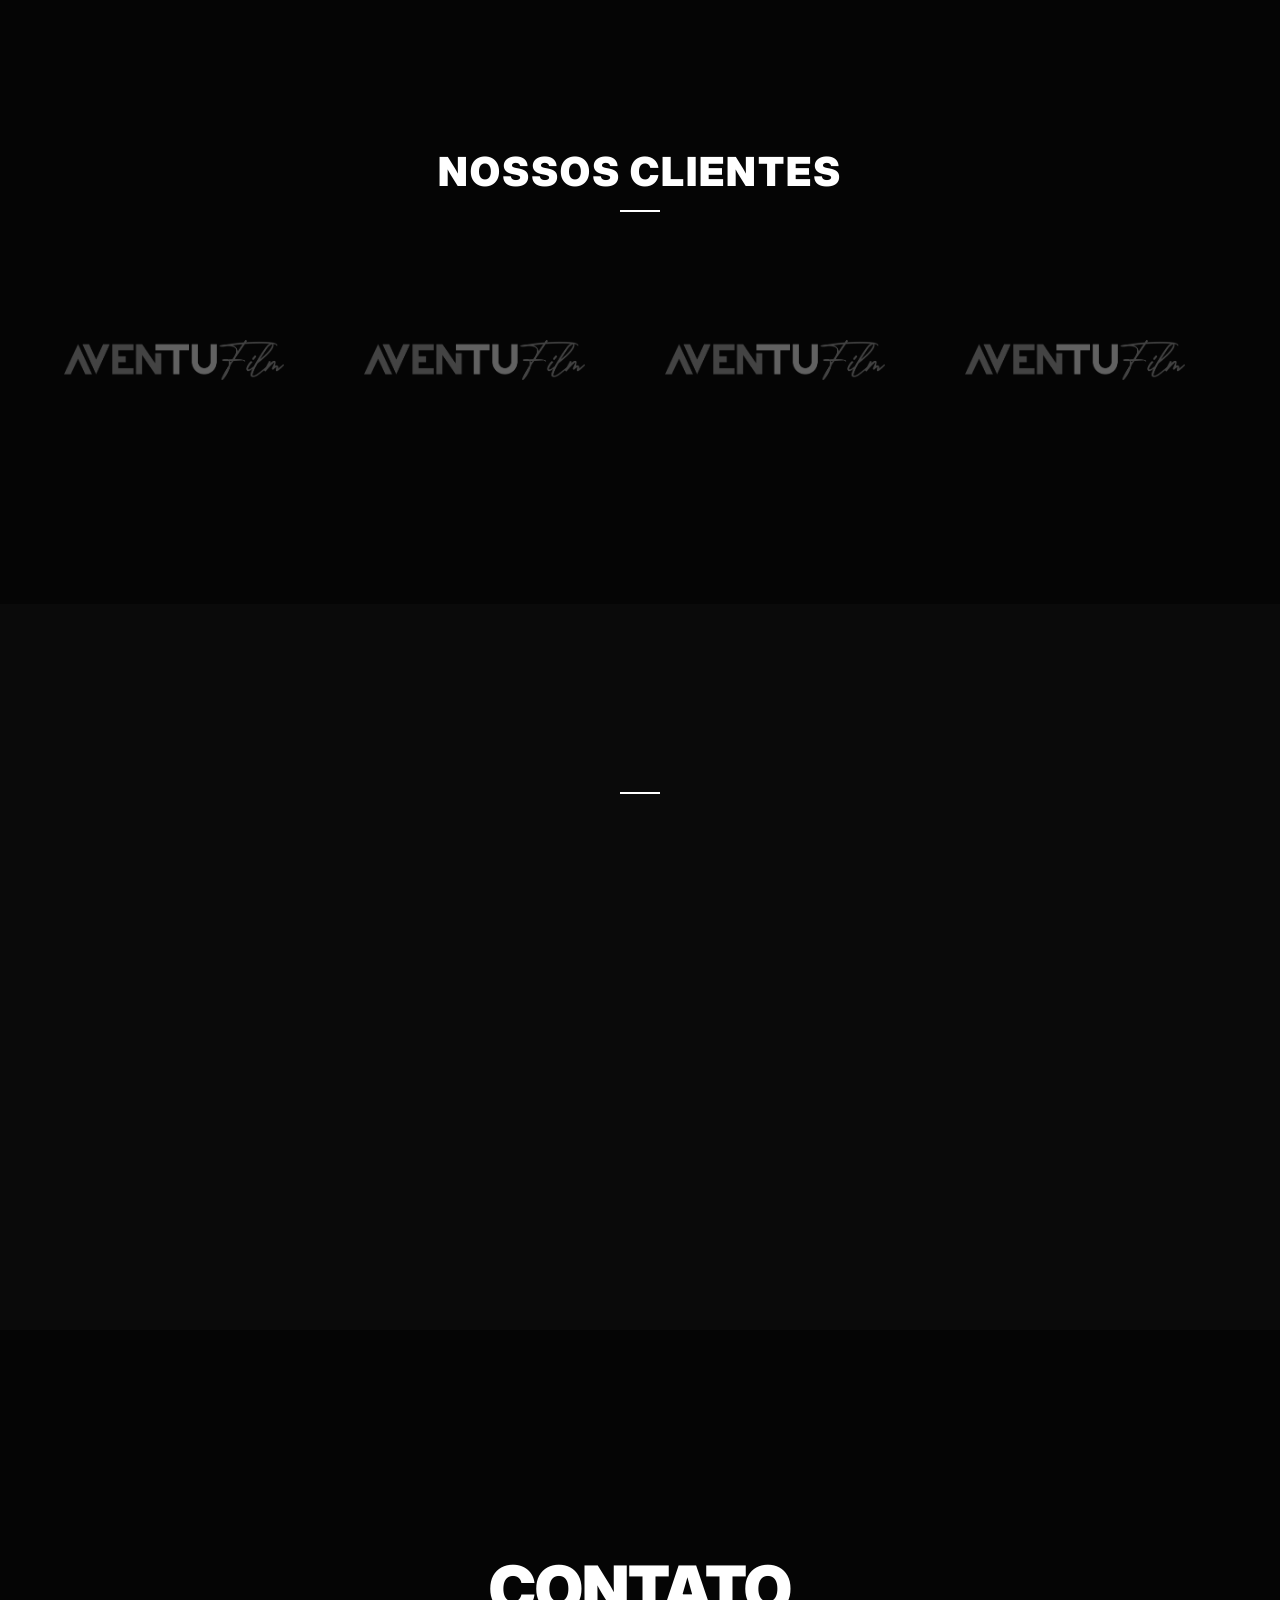
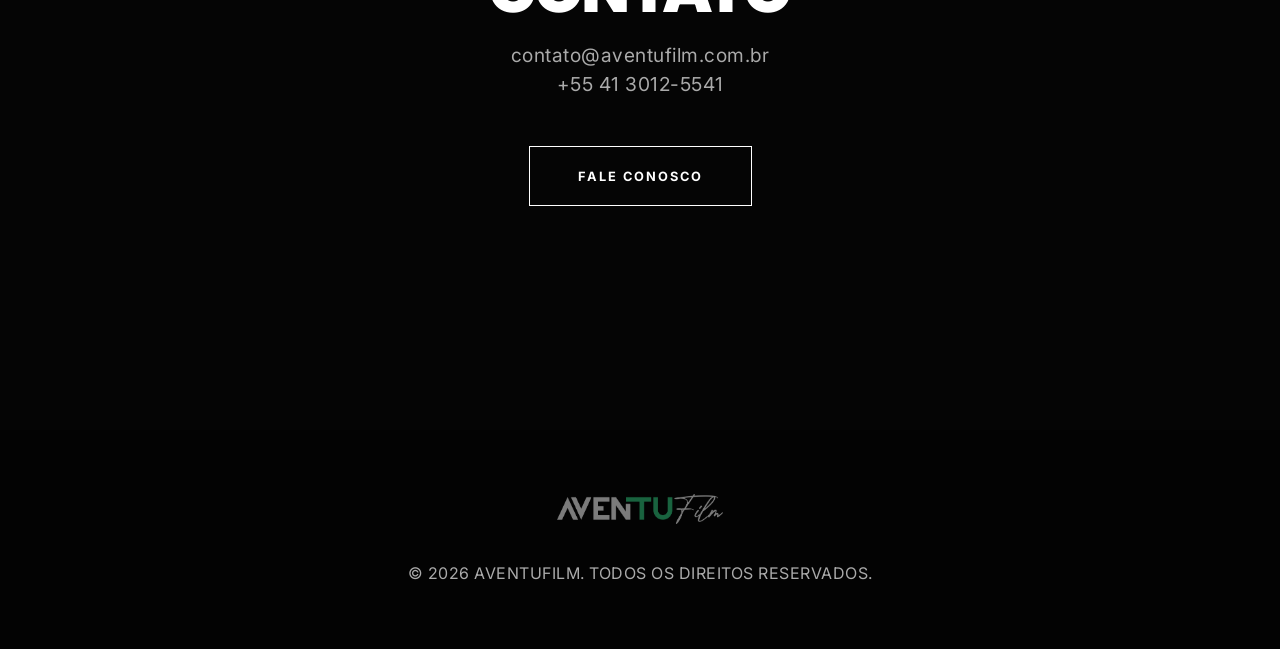
==== commit ea5101b3: "feat: Implement asynchronous portfolio data fetching with error handling and static fallback, and up" ====
--- a/index.html
+++ b/index.html
@@ -74,7 +74,7 @@
             </div>
             <div class="hero-overlay"></div>
             <div class="container hero-content">
-                <h1 class="hero-title reveal-text">teste git</h1>
+                <h1 class="hero-title reveal-text">AVENTUFILM</h1>
                 <p class="hero-subtitle reveal-text delay-1" style="font-size: 1rem; letter-spacing: 4px;">HISTÓRIAS QUE
                     INSPIRAM. EMOCIONAM. CONECTAM.</p>
             </div>
